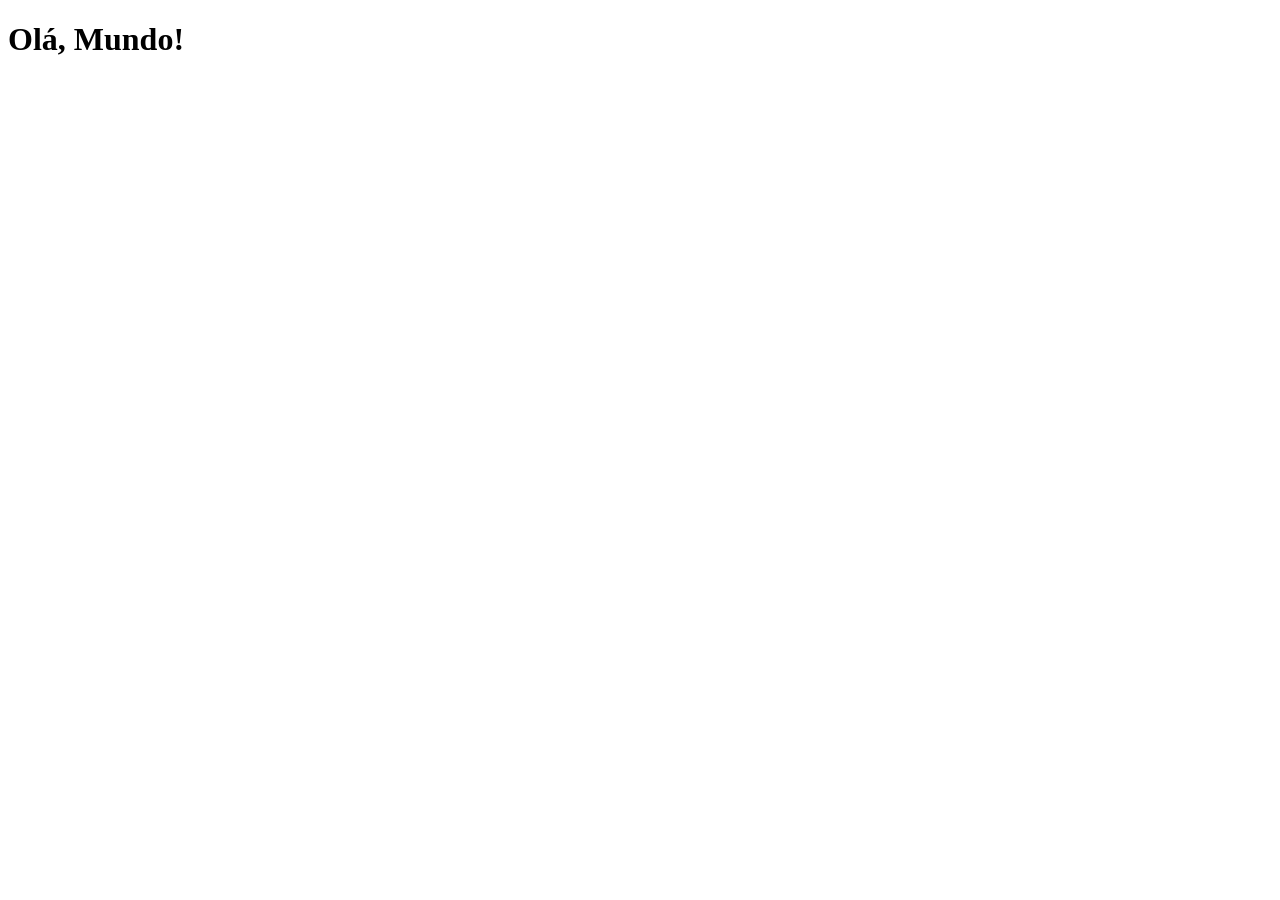
==== index.html @ ca1a920a "criei a página principal" ====
<!DOCTYPE html>
<html lang="pt-br">
<head>
    <meta charset="UTF-8">
    <meta name="viewport" content="width=device-width, initial-scale=1.0">
    <title>Projeto Redes Sociais</title>
    <link rel="shortcut icon" href="favicon.ico" type="image/x-icon">
</head>
<body>
    <h1>Olá, Mundo!</h1>
</body>
</html>
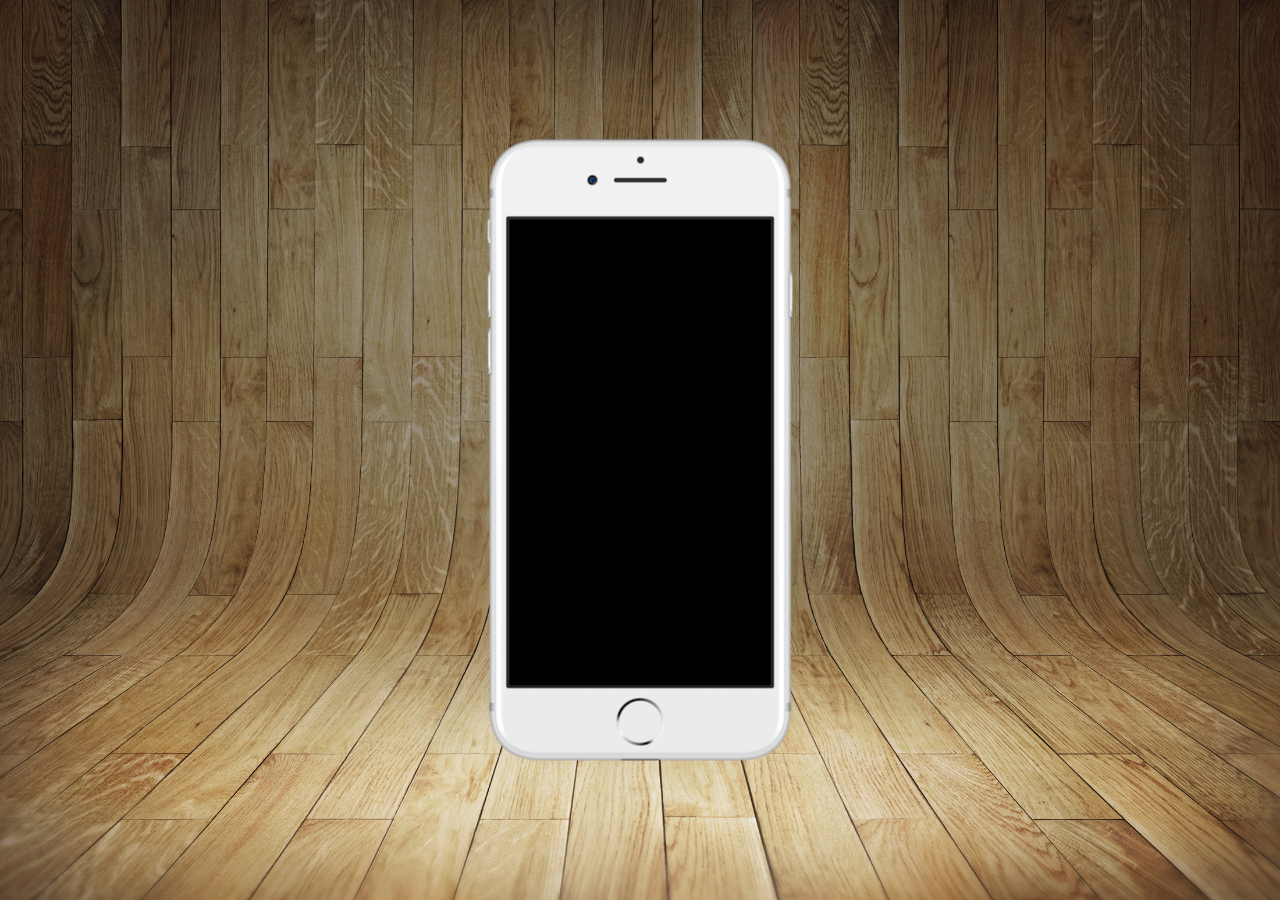
==== commit b9f32f0e: "atualizei o style" ====
--- a/index.html
+++ b/index.html
@@ -5,8 +5,16 @@
     <meta name="viewport" content="width=device-width, initial-scale=1.0">
     <title>Projeto Redes Sociais</title>
     <link rel="shortcut icon" href="favicon.ico" type="image/x-icon">
+    <link rel="stylesheet" href="estilo/style.css">
 </head>
 <body>
-    <h1>Olá, Mundo!</h1>
+    <main>
+        <section id="telefone">
+
+        </section>
+        <section id="redes-sociais">
+
+        </section>
+    </main>
 </body>
 </html>
--- a/estilo/style.css
+++ b/estilo/style.css
@@ -0,0 +1,34 @@
+* {
+    margin: 0px;
+    padding: 0px;
+    font-family: Arial, Helvetica, sans-serif;
+}
+
+html, body {
+    height: 100vh;
+    width: 100vw;
+    background-color: black;
+}
+
+body {
+    background: url(../imagens/fundo-madeira.jpg) no-repeat top center;
+    background-size: cover;
+    background-attachment: fixed;
+}
+
+main {
+    position: relative;
+    height: 100vh;
+}
+
+section#telefone {
+    position: absolute;
+    top: 50%;
+    left: 50%;
+    transform: translate(-50%, -50%);
+
+
+    height: 627px;
+    width: 311px;
+    background: url(../imagens/frame-iphone.png) no-repeat;
+}
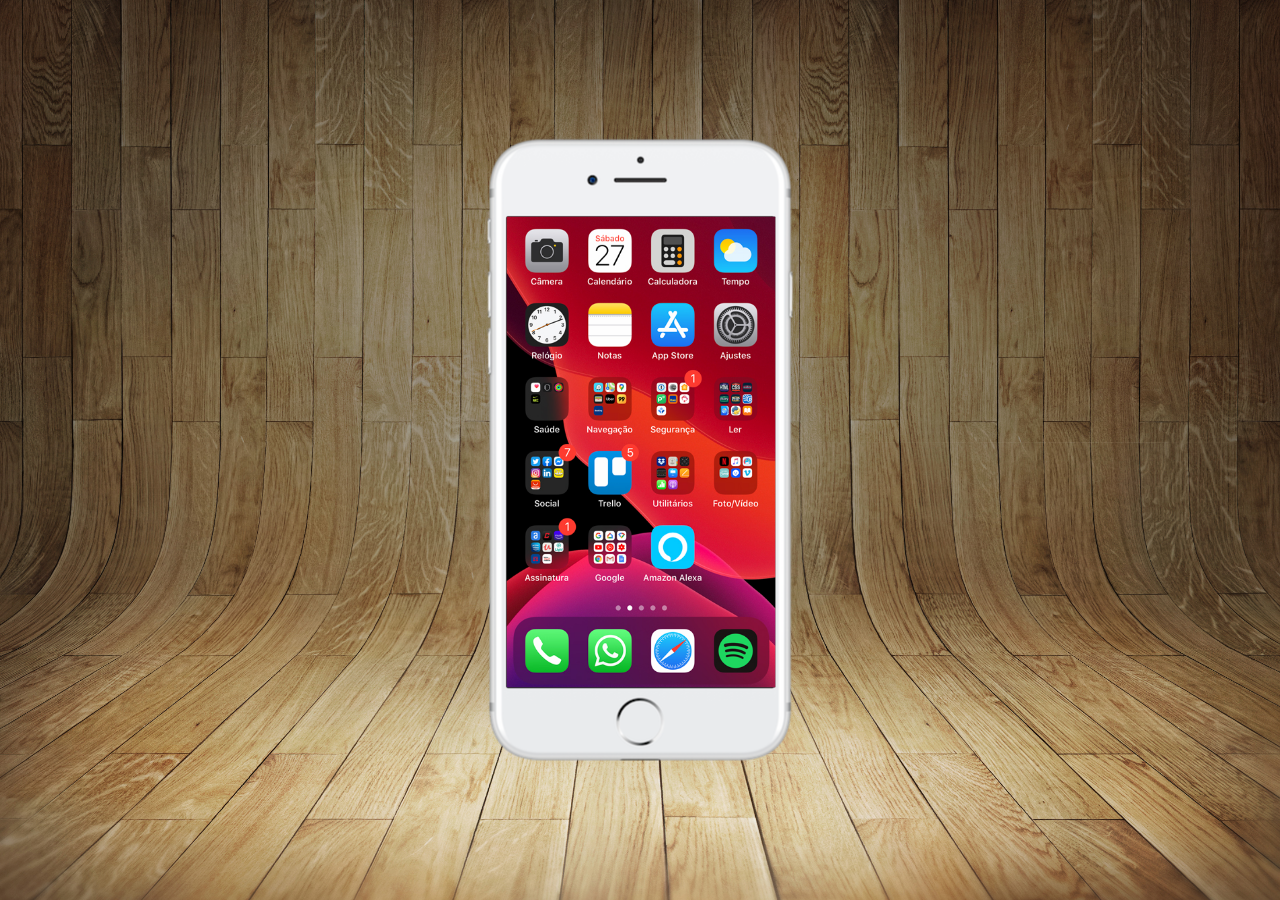
==== commit 43ae5d4d: "criei a tela home" ====
--- a/index.html
+++ b/index.html
@@ -10,7 +10,7 @@
 <body>
     <main>
         <section id="telefone">
-
+            <iframe src="home.html" name="tela" id="tela" frameborder="0"></iframe>
         </section>
         <section id="redes-sociais">
 
--- a/estilo/style.css
+++ b/estilo/style.css
@@ -31,4 +31,12 @@
     height: 627px;
     width: 311px;
     background: url(../imagens/frame-iphone.png) no-repeat;
+}
+
+iframe#tela {
+    position: relative;
+    top: 80px;
+    left: 22px;
+    width: 269px;
+    height: 471px;
 }
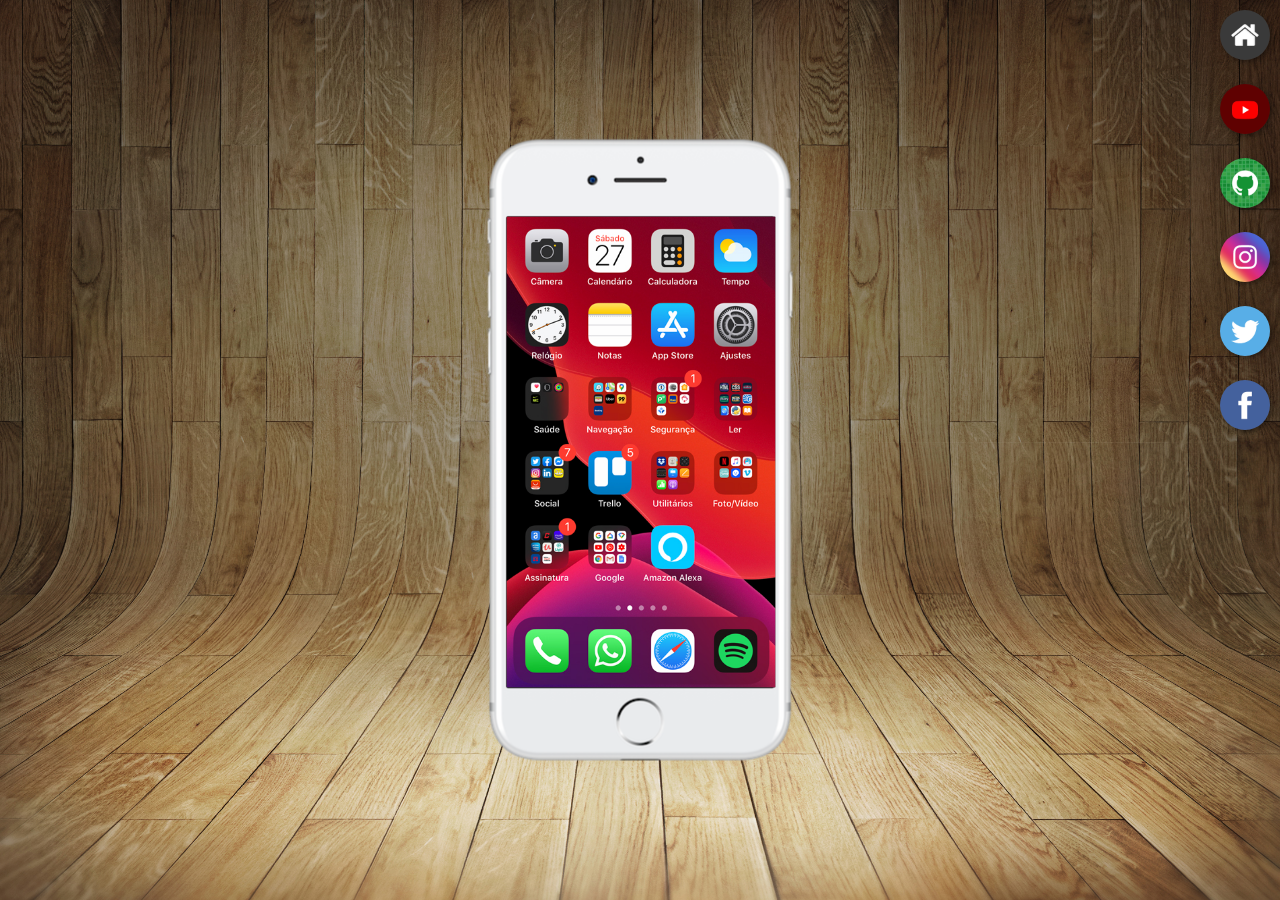
==== commit 0ae88e4d: "criei botões na lateral" ====
--- a/index.html
+++ b/index.html
@@ -10,10 +10,17 @@
 <body>
     <main>
         <section id="telefone">
-            <iframe src="home.html" name="tela" id="tela" frameborder="0"></iframe>
+            <iframe src="home.html" name="tela" id="tela" frameborder="0">
+                Seu navegador não é compatível com isso.
+            </iframe>
         </section>
         <section id="redes-sociais">
-
+            <a href="#" target="tela"><img src="imagens/logo-home.jpg" alt="Home"></a><br>
+            <a href="#" target="tela"><img src="imagens/logo-youtube.jpg" alt="YouTube"></a><br>
+            <a href="#" target="tela"><img src="imagens/logo-github.jpg" alt="GitHub"></a><br>
+            <a href="#" target="tela"><img src="imagens/logo-instagram.jpg" alt="Instagram"></a><br>
+            <a href="#" target="tela"><img src="imagens/logo-twitter.jpg" alt="Twitter"></a><br>
+            <a href="#" target="tela"><img src="imagens/logo-facebook.jpg" alt="facebook"></a>
         </section>
     </main>
 </body>
--- a/estilo/style.css
+++ b/estilo/style.css
@@ -39,4 +39,22 @@
     left: 22px;
     width: 269px;
     height: 471px;
+}
+
+section#redes-sociais {
+    text-align: right;
+}
+section#redes-sociais img {
+    width: 50px;
+    margin: 10px;
+    border-radius: 50%;
+    box-shadow: 2px 2px 5px rgba(0, 0, 0, 0.400);
+    box-sizing: border-box;
+}
+
+section#redes-sociais img:hover {
+    border: 2px solid rgba(255, 255, 255, 0.637);
+    transform: translate(-3px, -3px);
+    box-shadow: 5px 5px 10px rgba(0, 0, 0, 0.623);
+    transition: transform .3s, border 1s;
 }
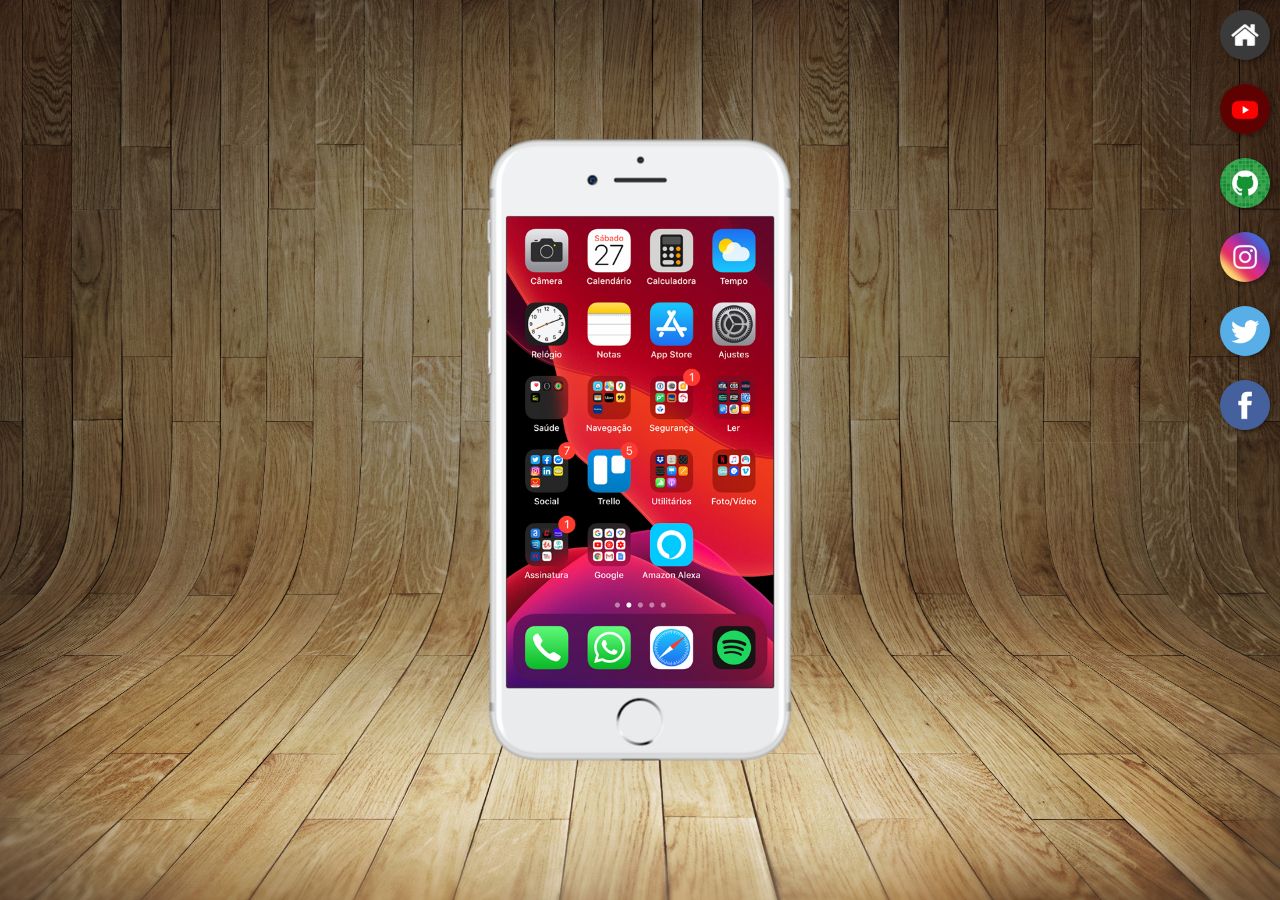
==== commit a73796fe: "atualizei" ====
--- a/index.html
+++ b/index.html
@@ -15,12 +15,12 @@
             </iframe>
         </section>
         <section id="redes-sociais">
-            <a href="#" target="tela"><img src="imagens/logo-home.jpg" alt="Home"></a><br>
-            <a href="#" target="tela"><img src="imagens/logo-youtube.jpg" alt="YouTube"></a><br>
-            <a href="#" target="tela"><img src="imagens/logo-github.jpg" alt="GitHub"></a><br>
-            <a href="#" target="tela"><img src="imagens/logo-instagram.jpg" alt="Instagram"></a><br>
-            <a href="#" target="tela"><img src="imagens/logo-twitter.jpg" alt="Twitter"></a><br>
-            <a href="#" target="tela"><img src="imagens/logo-facebook.jpg" alt="facebook"></a>
+            <a href="home.html" target="tela"><img src="imagens/logo-home.jpg" alt="Home"></a><br>
+            <a href="youtube.html" target="tela"><img src="imagens/logo-youtube.jpg" alt="YouTube"></a><br>
+            <a href="github.html" target="tela"><img src="imagens/logo-github.jpg" alt="GitHub"></a><br>
+            <a href="instagram.html" target="tela"><img src="imagens/logo-instagram.jpg" alt="Instagram"></a><br>
+            <a href="twitter.html" target="tela"><img src="imagens/logo-twitter.jpg" alt="Twitter"></a><br>
+            <a href="facebook.html" target="tela"><img src="imagens/logo-facebook.jpg" alt="facebook"></a>
         </section>
     </main>
 </body>
--- a/estilo/style.css
+++ b/estilo/style.css
@@ -1,3 +1,5 @@
+@charset "UTF-8";
+
 * {
     margin: 0px;
     padding: 0px;
@@ -37,7 +39,7 @@
     position: relative;
     top: 80px;
     left: 22px;
-    width: 269px;
+    width: 267px;
     height: 471px;
 }
 
